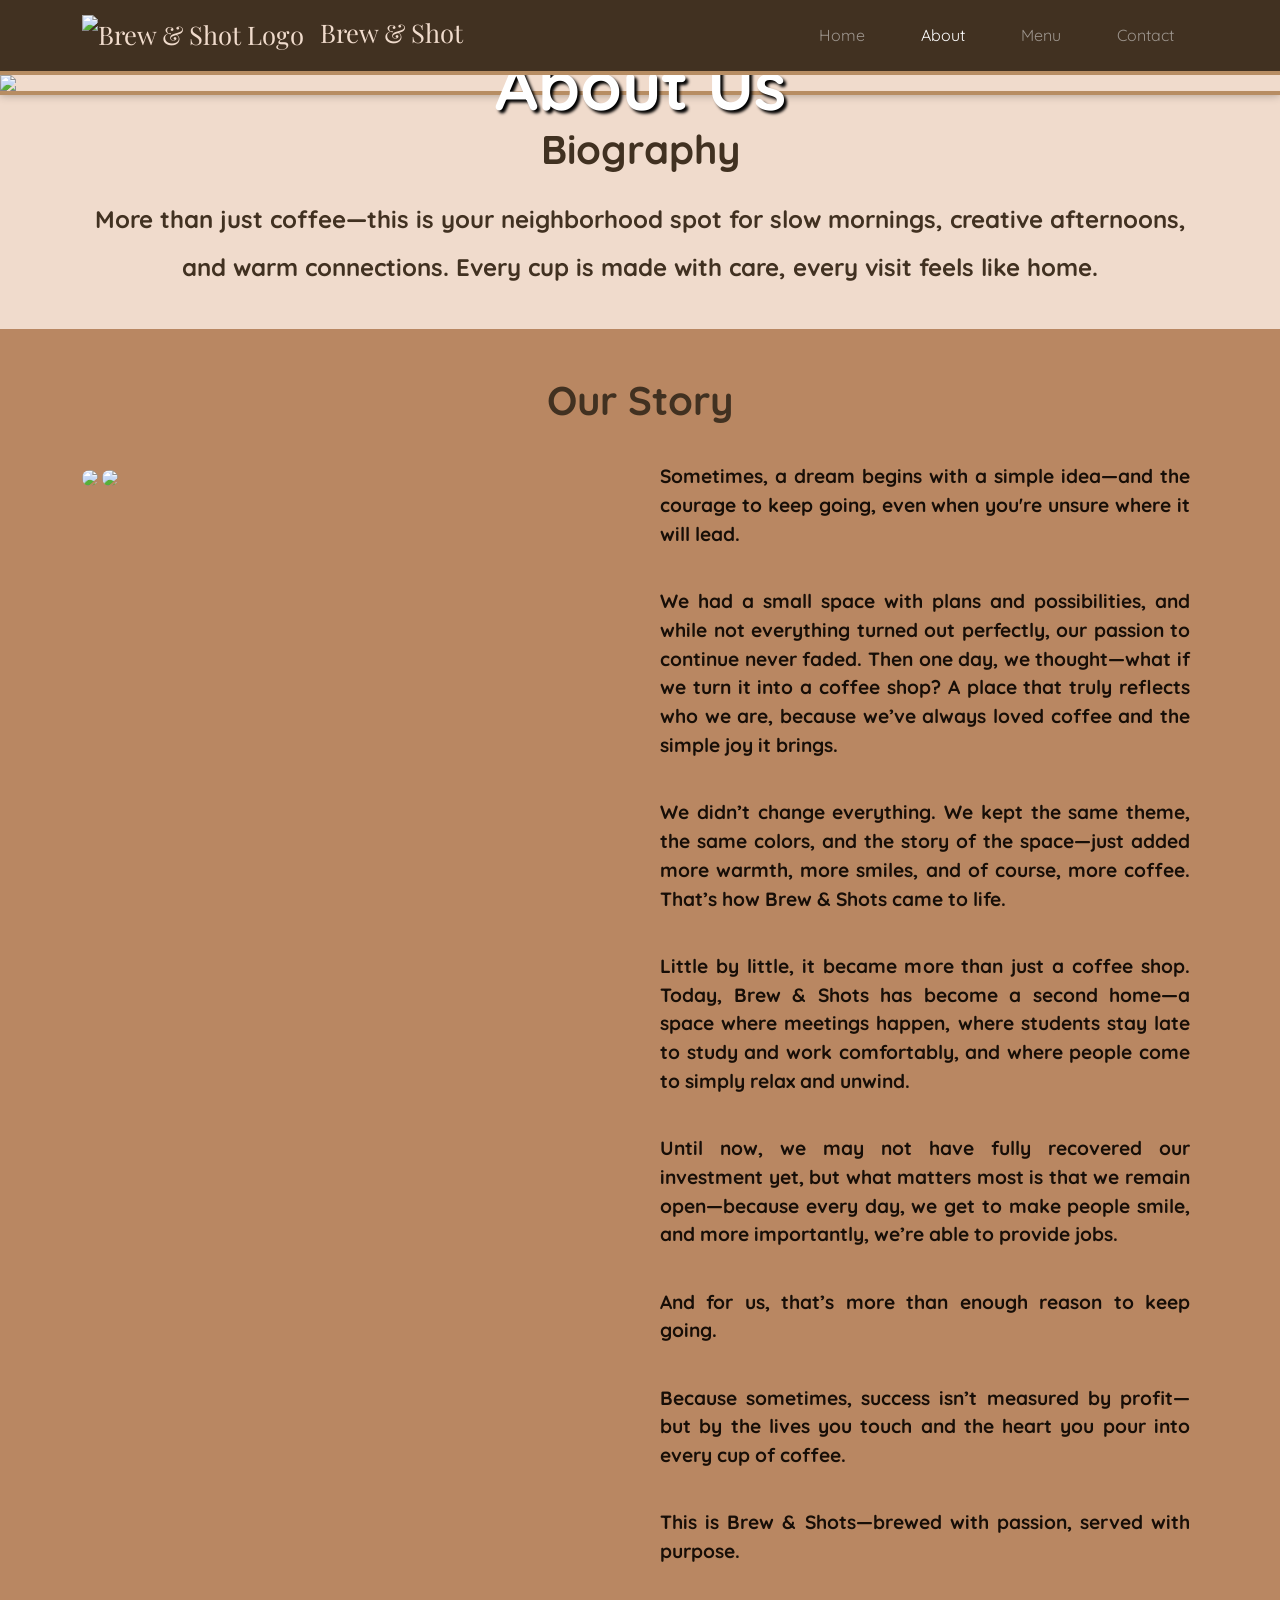
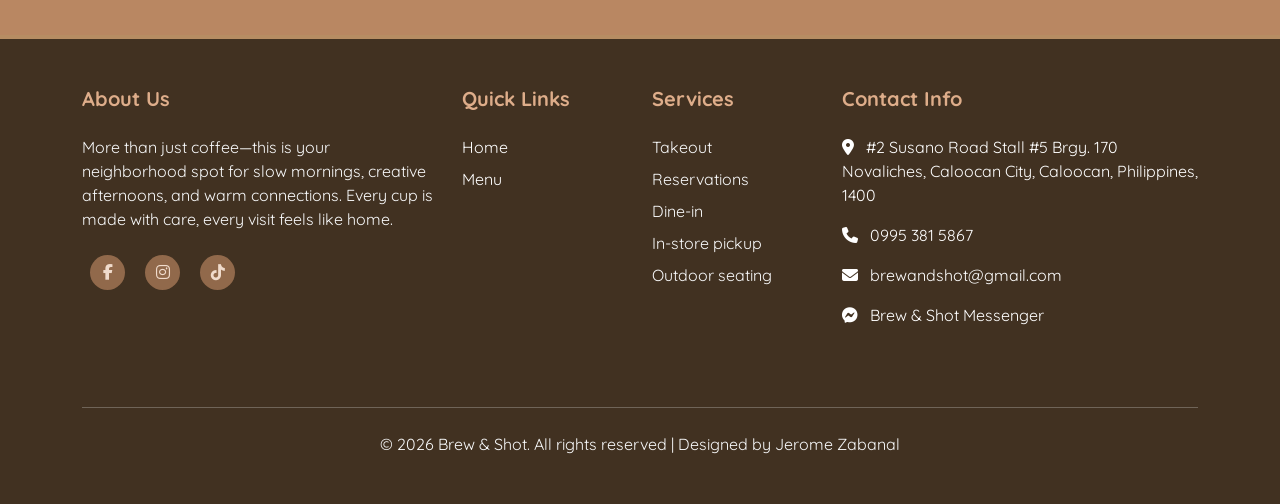
==== about_brew-and-shot.html @ 8a502635 "Add files via upload" ====
<!DOCTYPE html>
<html lang="en">
<head>
  <title>About</title>
  <meta charset="utf-8">
  <meta name="viewport" content="width=device-width, initial-scale=1">
  <link href="https://cdn.jsdelivr.net/npm/bootstrap@5.3.8/dist/css/bootstrap.min.css" rel="stylesheet">
  <link href="https://cdnjs.cloudflare.com/ajax/libs/font-awesome/6.4.2/css/all.min.css" rel="stylesheet">
  <link rel="stylesheet" href="style_brew-and-shot.css">
  <link rel="stylesheet" type="text/css" href="//fonts.googleapis.com/css?family=Playfair+Display" />
  <link rel="stylesheet" type="text/css" href="//fonts.googleapis.com/css?family=Quicksand" />
  <link rel="icon" href="images/logo/favicon_brew-and-shot.png" type="image/x-icon">
  <script src="https://cdn.jsdelivr.net/npm/bootstrap@5.3.8/dist/js/bootstrap.bundle.min.js"></script>
</head>
<body>

<!-- Navigation Bar -->

<nav class="navbar navbar-expand-sm navbar-expand-md navbar-expand-lg navbar-expand-xl navbar-expand-xxl navbar-bg sticky-top">
  <div class="container">
    <a class="navbar-brand" href="index_brew-and-shot.html">
      <img src="images/logo/logo_brew-and-shot.jpg" alt="Brew & Shot Logo" style="width: 60px; margin-right: 10px; margin-bottom: 4px;">
      Brew & Shot 
    </a>
    <button class="navbar-toggler" type="button" data-bs-toggle="offcanvas" data-bs-target="#offcanvasNavbar">
      <span class="navbar-toggler-icon"></span>
    </button>
    <div class="offcanvas offcanvas-end navbar-bg" tabindex="-1" id="offcanvasNavbar">
      <div class="offcanvas-header navbar-header">
        <img src="images/logo/logo_brew-and-shot.jpg" alt="Brew & Shot Logo" style="width: 60px; margin-right: 10px; margin-bottom: 4px;">
        Brew & Shot
        <button type="button" class="btn-close" data-bs-dismiss="offcanvas" aria-label="Close"></button>
      </div>
      <div class="offcanvas-body">
        <ul class="navbar-nav justify-content-end flex-grow-1 pe-3">
          <li class="nav-item">
          <a class="nav-link" href="index_brew-and-shot.html">Home</a>
        </li>
        <li class="nav-item">
          <a class="nav-link nav-active" href="about_brew-and-shot.html">About</a>
        </li>
        <li class="nav-item">
          <a class="nav-link" href="menu_brew-and-shot.html">Menu</a>
        </li>
        <li class="nav-item">
          <a class="nav-link" href="contact_brew-and-shot.html">Contact</a>
        </li>
      </ul>
    </div>
  </div>
</nav>

<!-- Headline Banner -->

<div class="headline-banner">
    <img class="img-fluid" src="images/banners/about-banner.png">
    <h1 class="headline-caption">About Us</h1>
</div>

<!-- Bio Section -->

<div class="container bio-section">

    <div class="row mt-4">
        <div class="col-md-12">
            <h1>Biography</h1>
        </div>     
    </div>

    <div class="row">
        <div class="col-md-12">
            <h4>
                More than just coffee—this is your neighborhood spot for slow mornings, creative afternoons, and warm connections. Every cup is made with care, every visit feels like home.
            </h4>    
        </div>
    </div>

</div>

<!-- Our Story Section -->

<div class="ourstory-bg">
    <div class="container ourstory-section">

        <div class="row mb-2 mt-2">
            <h1>Our Story</h1>
        </div>

        <div class="row">

            <div class="col-md-6 mb-4">
                <img class="img-fluid" data-bs-toggle="modal" data-bs-target="#ModalOurStory" src="images/ourstory/ourstory-2.png">
                <img class="img-fluid" data-bs-toggle="modal" data-bs-target="#ModalOurStory2" src="images/ourstory/ourstory.png">
            </div>

            <div class="col-md-6">
                <p>
                    Sometimes, a dream begins with a simple idea—and the courage to keep going, even when you're unsure where it will lead. 
                </p>

                <p> 
                    We had a small space with plans and possibilities, and while not everything turned out perfectly, our passion to continue never faded. Then one day, we thought—what if we turn it into a coffee shop? A place that truly reflects who we are, because we’ve always loved coffee and the simple joy it brings. 
                </p>    

                <p> 
                    We didn’t change everything. We kept the same theme, the same colors, and the story of the space—just added more warmth, more smiles, and of course, more coffee. That’s how Brew & Shots came to life. 
                </p>
                
                <p>
                    Little by little, it became more than just a coffee shop. Today, Brew & Shots has become a second home—a space where meetings happen, where students stay late to study and work comfortably, and where people come to simply relax and unwind. 
                </p>  

                <p>
                    Until now, we may not have fully recovered our investment yet, but what matters most is that we remain open—because every day, we get to make people smile, and more importantly, we’re able to provide jobs. 
                </p>   

                <p>
                    And for us, that’s more than enough reason to keep going. 
                </p>  
                
                <p>
                    Because sometimes, success isn’t measured by profit—but by the lives you touch and the heart you pour into every cup of coffee. 
                </p>    

                <p>
                    This is Brew & Shots—brewed with passion, served with purpose.
                </p>    
            </div>

        </div>

    </div>
</div>

<!-- Footer -->

<footer class="footer-bg text-light py-5">
    <div class="container">
        <div class="row g-4">
            <!-- Brew & Shot Info -->
            <div class="col-lg-4">
                <h5 class="mb-4">About Us</h5>
                <p class="mb-4">
                  More than just coffee—this is your neighborhood spot for slow mornings, creative afternoons, and warm connections. Every cup is made with care, every visit feels like home.
                </p>
                <div class="social-links">
                    <a href="https://www.facebook.com/profile.php?id=100089704350988" class="social-icon"><i class="fab fa-facebook-f"></i></a>
                    <a href="https://www.instagram.com/brewnshot/" class="social-icon"><i class="fa-brands fa-instagram"></i></a>
                    <a href="https://www.tiktok.com/@yszobel1_67jk3" class="social-icon"><i class="fa-brands fa-tiktok"></i></a>
                </div>
            </div>

            <!-- Quick Links -->
            <div class="col-lg-2">
                <h5 class="mb-4">Quick Links</h5>
                <ul class="list-unstyled">
                    <li class="mb-2"><a href="index_brew-and-shot.html" class="footer-link">Home</a></li>
                    <li class="mb-2"><a href="menu_brew-and-shot.html" class="footer-link">Menu</a></li>         
                </ul>
            </div>

            <!-- Services -->
            <div class="col-lg-2 col-md-6">
                <h5 class="mb-4">Services</h5>
                <ul class="list-unstyled">
                    <li class="mb-2">Takeout</li>
                    <li class="mb-2">Reservations</li>
                    <li class="mb-2">Dine-in</li>
                    <li class="mb-2">In-store pickup</li>
                    <li class="mb-2">Outdoor seating</li>
                </ul>
            </div>

            <!-- Contact Info -->
            <div class="col-lg-4">
                <h5 class="mb-4">Contact Info</h5>
                <ul class="list-unstyled">
                    <li class="mb-3">
                        <a href="https://maps.app.goo.gl/P6QwPMF5Jk4gCxhU8" target="_blank" class="footer-link">
                          <i class="fas fa-map-marker-alt me-2"></i>
                          #2 Susano Road Stall #5 Brgy. 170 Novaliches, Caloocan City, Caloocan, Philippines, 1400
                        </a>
                    </li>
                    <li class="mb-3">                       
                        <a href="tel:09953815867" class="footer-link">
                          <i class="fas fa-phone me-2"></i>
                          0995 381 5867
                        </a>
                    </li>
                    <li class="mb-3">            
                        <a href="mailto:brewandshot@gmail.com" class="footer-link">
                          <i class="fas fa-envelope me-2"></i>
                          brewandshot@gmail.com
                        </a>
                    </li>
                    <li class="mb-3">            
                        <a href="https://www.messenger.com/t/100447672955334" class="footer-link">
                          <i class="fa-brands fa-facebook-messenger me-2"></i>
                          Brew & Shot Messenger
                        </a>
                    </li>
                </ul>
            </div>
        </div>

        <!-- Copyright -->
        <div class="row mt-5">
            <div class="col-12">
                <hr class="mb-4">
                <div class="text-center">
                    <p class="mb-0">&copy; 2026 Brew & Shot. All rights reserved | Designed by Jerome Zabanal</p>
                </div>
            </div>
        </div>
    </div>
</footer>

</body>
</html>
---- style_brew-and-shot.css ----
body {
    max-width: auto;
    font-family: 'Quicksand', sans-serif;
    background-color: #f0dbcc;
}

/* Navbar Styles */

.navbar-bg {
    background-color: #413121;
    border-bottom: 0.25rem solid #b78d63;
}

.navbar-brand {
    color: #f0dbcc !important;
    font-family: 'Playfair Display', serif !important;
    font-size: 1.6em;
}

.nav-link {
    color: rgb(248, 248, 248, 0.5) !important;
    transition: 0.4s;
    margin-left: 2.5em;
    position: relative;
}

.nav-link:hover {
    color: #f0dbcc !important;
}

.nav-active {
    color: #fff !important;   
}

.nav-link::after {
    content: '';
    transition: width 0.4s;
    width: 0;
    height: 2px;
    background-color: #f0dbcc;
    position: absolute;
    bottom: 0;
    left: 0;
}

.nav-link:hover::after {
    width: 100%;   
}

.navbar-nav {
    margin-left: auto;
}

.nav-item{
    transition: 0.4s;
}

.navbar-toggler-icon {
  background-image: url("data:image/svg+xml;charset=utf8,%3Csvg viewBox='0 0 32 32' xmlns='http://www.w3.org/2000/svg'%3E%3Cpath stroke='rgba(248, 248, 248, 0.5)' stroke-width='2' stroke-linecap='round' stroke-miterlimit='10' d='M4 8h24M4 16h24M4 24h24'/%3E%3C/svg%3E");
}

.navbar-toggler {
  border-color: rgb(248, 248, 248);
}

.navbar-header {
    color: #f0dbcc !important;
    font-family: 'Playfair Display', serif !important;
    font-size: 1.6em;
    border-bottom: 2px solid #b78d63;
    padding-bottom: 0.5rem;
}

/* Footer Styles */

footer h5 {
    color: #dead8a;
    font-weight: 700;
}

.footer-link {
    color: #fff;
    text-decoration: none;
    transition: color 0.3s ease;
}

.footer-link:hover {
    color: #dead8a;
}

.social-icon {
    width: 35px;
    height: 35px;
    line-height: 35px;
    border-radius: 50%;
    text-align: center;
    color: #f0dbcc;
    background-color: #91694b;
    display: inline-block;
    margin: 0 8px;
    transition: all 0.3s ease;
}

.social-icon:hover {
    transform: translateY(-3px);
    color: #f0dbcc;
    background-color: #b78d63;
}

.footer-bg {
    background-color: #413121;
    border-top: 0.25rem solid #b78d63;
}

/* Carousel Styles */

.carousel-item img {
    width: 100%;
    height: auto;
    object-fit: cover;
}

/* Button Styles */

.btn-link {
    color: #fff;
    text-decoration: none;
    transition: color 0.3s ease;
}

.btn-link:hover {
    color: #dead8a;
}

button:focus button:active {
    border: none;
    outline: none;
    box-shadow: none;
}

.btn-outline {
    border: 2px solid #fff;
    background-color: transparent;
    transition: all 0.3s ease;
    padding: 10px 20px;
    border-radius: 8px;
}

.btn-outline:hover {
    color: #fff;
    border-color: #dead8a;
    background-color: #dead8a;
    box-shadow: 0 0 8px #b78d63;
}

/* Caption Carousel */

@media screen and (min-width: 1200px) {
    .carousel-caption {
        line-height: 2.0;
        margin-bottom: 18.6rem;
        max-width: auto;
    }   
}

.carousel-caption h1 {
    font-weight: 700;
    text-shadow: 3px 3px 3px black;
    max-width: auto;
}

.carousel-item {
    border-bottom: 0.25rem solid #b78d63;
}

.carousel-control-prev,
.carousel-control-next {
    z-index: 12;
}

.carousel-caption {
    z-index: 8;
}

/* Mobile and Tablet Responsive Fixes for Carousel */
@media (max-width: 768px) {
    .carousel-caption {
        position: absolute;
        bottom: 12%;
        left: 50%;
        transform: translateX(-50%);
        text-align: center;
        padding: 2.4rem;
        line-height: 1.4;
        width: 90%;
        z-index: 10;
    }
    
    .carousel-caption h1 {
        font-size: 1.6rem;
        font-weight: 700;
        text-shadow: 3px 3px 3px black;
        margin-bottom: 0.5rem;
    }
    
    .carousel-caption p {
        font-size: 0.95rem;
        margin-bottom: 1rem;
    }
    
    .carousel-caption .btn {
        font-size: 0.95rem;
        width: 100%;
        max-width: 280px;
        margin-top: 0.9rem;
        padding: 0;
    }
    
    .carousel-caption .btn a {
        width: 100%;
        padding: 10px 20px;
        border-radius: 8px;
    }
    
    .carousel-caption .social-links {
        margin-top: 1rem;
    }
    
    .carousel-caption .social-links .social-icon {
        width: 34px;
        height: 34px;
        line-height: 34px;
        font-size: 0.9rem;
        margin: 0 5px;
    }
}

@media (max-width: 576px) {
    .carousel-caption h1 {
        font-size: 1.4rem;
    }
    
    .carousel-caption p {
        font-size: 0.9rem;
    }
    
    .carousel-caption .btn a {
        font-size: 0.95rem;
        padding: 10px 20px;
    }
}

/* Tablet Responsive Fixes for Carousel (769px - 1024px) */
@media (min-width: 769px) and (max-width: 1024px) {
    .carousel-caption {
        position: absolute;
        top: 50%;
        left: 50%;
        transform: translate(-50%, -50%);
        text-align: center;
        padding: 2rem;
        line-height: 1.5;
        width: 85%;
        max-width: 500px;
        z-index: 10;
    }
    
    .carousel-caption h1 {
        font-size: 1.8rem;
        font-weight: 700;
        text-shadow: 3px 3px 3px black;
        margin-bottom: 0.8rem;
    }
    
    .carousel-caption p {
        font-size: 1rem;
        margin-bottom: 1.2rem;
    }
    
    .carousel-caption .btn {
        font-size: 1rem;
        width: 100%;
        max-width: 320px;
        padding: 0;
        margin-top: 0.9rem;
    }
    
    .carousel-caption .btn a {
        width: 100%;
        padding: 10px 20px;
        border-radius: 8px;
    }
    
    .carousel-caption .social-links .social-icon {
        width: 36px;
        height: 36px;
        line-height: 36px;
        font-size: 1rem;
        margin: 0 6px;
    }
}

/* Mobile Landscape Orientation Fixes for Carousel */
@media (max-width: 768px) and (orientation: landscape) {
    .carousel-caption {
        position: absolute;
        top: 50%;
        left: 50%;
        transform: translate(-50%, -50%);
        text-align: center;
        padding: 1.2rem;
        line-height: 1.2;
        width: 85%;
        max-width: 600px;
        z-index: 10;
    }
    
    .carousel-caption h1 {
        font-size: 1.4rem;
        font-weight: 700;
        text-shadow: 3px 3px 3px black;
        margin-bottom: 0.4rem;
    }
    
    .carousel-caption p {
        font-size: 0.85rem;
        margin-bottom: 0.8rem;
    }
    
    .carousel-caption .btn {
        font-size: 0.85rem;
        width: 100%;
        max-width: 240px;
        padding: 0;
        margin-top: 0.9rem;
    }
    
    .carousel-caption .btn a {
        width: 100%;
        padding: 10px 20px;
        border-radius: 6px;
    }
    
    .carousel-caption .social-links {
        margin-top: 0.5rem;
    }
    
    .carousel-caption .social-links .social-icon {
        width: 30px;
        height: 30px;
        line-height: 30px;
        font-size: 0.8rem;
        margin: 0 4px;
    }
}

/* Our Food and Drink Products Section */

.ourfoodanddrinkproducts-section h1 {
    font-weight: 700;
    color: #413121;
    margin-bottom: 2.4rem;
    text-align: center;
}

.ourfoodanddrinkproducts-section img {
    border-radius: 8px;
    transition: transform 0.3s ease;
    cursor: pointer;
}

.ourfoodanddrinkproducts-section img:hover {
    transform: scale(1.05);
    box-shadow: 0 0 10px rgba(0, 0, 0, 0.3);
}

.ourfoodanddrinkproducts-section h4 {
    color: #413121;
    font-weight: 700;
    margin-top: 2rem;
    margin-bottom: 2rem;
    text-align: center;
}

/* Gallery Section */

.gallery-bg {
    background-color: #b98762;
    padding: 2.4rem;
    border-top: 0.25rem solid #91694b;
}

.gallery-section h1 {
    font-weight: 700;
    color: #413121;
    margin-bottom: 2.4rem;
    text-align: center;
}

.gallery-section img {
    border-radius: 8px;
    transition: transform 0.3s ease;
    margin-top: 1rem;
    margin-bottom: 1rem;
}

.gallery-section img:hover {
    transform: scale(1.05);
    box-shadow: 0 0 10px rgba(0, 0, 0, 0.3);
}

/* Contact Section Styles */

.contact-section {
    margin-top: 2.4rem;
    margin-bottom: 2.4rem;
    border-radius: 12px;
    padding: 2.4rem;
    box-shadow: 0 0 10px rgba(0, 0, 0, 0.3);
    background-color: #b98762;
    color: #170e07;
    max-width: 85%;
}

.contact-info-bg {
    background-color: #413121;
    color: #f0dbcc;
    padding: 2.4rem;
    border-radius: 8px;
}

.contact-form-bg {
    padding: 2.4rem;
}

.contact-form-bg h2 {
    font-weight: 700;
    margin-bottom: 1.2rem;
}

.contact-info-bg h2 {
    font-weight: 700;
    margin-bottom: 1.2rem;
}

.contact-info-bg p {
    font-size: 1.1em;
    line-height: 1.6;
}

.contact-form-bg h2 {
    font-weight: 700;
    margin-bottom: 1.2rem;
}

.contact-form-bg label {
    font-weight: 700;
}

.contact-form-bg input,
.contact-form-bg textarea {
    border: none;
    border-radius: 4px;
    padding: 10px;
    margin-bottom: 1.2rem;
    width: 100%;
}

.contact-form-bg button {
    border: none;
    border-radius: 4px;
    padding: 10px 20px;
    background-color: #170e07;
    color: #f0dbcc;
    font-weight: 700;
    transition: background-color 0.3s ease;
}

.contact-form-bg button:hover {
    background-color: #f0dbcc;
    color: #170e07;
}

.contact-form-bg button:focus,
.contact-form-bg button:active {
    background-color: #b78d63;
    color: #f0dbcc;
    box-shadow: 0 0 8px #b78d63;
}

/* Opening Hours Section */

td {
    padding: 0.8rem;
    font-weight: 700;
    border-bottom: 1px solid #f0dbcc;
    background-color: #413121;
}

/* Headline Banner */

.headline-banner {
    position: relative;
    display: inline-block;
    width: 100%;
}

.headline-banner img {
    border-bottom: 0.25rem solid #b78d63;
    box-shadow: 0 0 10px rgba(0, 0, 0, 0.3);
    width: 100%;
    height: auto;
    display: block;
}

.headline-caption {
    position: absolute;
    top: 50%;
    left: 50%;
    transform: translate(-50%, -50%);
    color: #fff;
    text-align: center;
    font-weight: 700;
    text-shadow: 3px 3px 3px black;
    max-width: 90%;
    z-index: 10;
    font-size: 4.2rem;
    padding: 1.2rem;
}

/* Desktop Headline Caption (1200px and up) */
@media (min-width: 1200px) {
    .headline-caption {
        font-size: 4.2rem;
        padding: 1.5rem;
    }
}

/* Tablet Headline Caption (768px - 1199px) */
@media (min-width: 768px) and (max-width: 1199px) {
    .headline-caption {
        font-size: 3.2rem;
        padding: 1rem;
    }
}

/* Mobile Headline Caption Portrait (576px - 767px) */
@media (max-width: 767px) {
    .headline-caption {
        font-size: 2.2rem;
        padding: 0.8rem;
        max-width: 95%;
    }
}

/* Extra Small Mobile (max-width: 575px) */
@media (max-width: 575px) {
    .headline-caption {
        font-size: 1.6rem;
        padding: 0.6rem;
        max-width: 95%;
    }
}

/* Mobile Landscape Orientation */
@media (max-width: 768px) and (orientation: landscape) {
    .headline-caption {
        font-size: 1.8rem;
        padding: 0.5rem;
    }
}

.location-bg {
    background-color: #b98762;
    padding: 2.4rem;
}

.location-bg h1 {
    text-align: center;
    color: #413121;
    font-weight: 700;
}

.location-bg p {
    text-align: center;
    font-weight: 700;
    margin-top: 1rem;
    font-size: large;
}

.location-bg iframe {
    border-radius: 8px;
    transition: 0.3s;
    max-width: 100%;
}

.location-bg iframe:hover {
    transform: scale(1.025);
    box-shadow: 0 0 10px rgba(0, 0, 0, 0.3);
}

.modal-content {
  position: relative;
  display: flex;
  flex-direction: column;
  width: 100%;
  color: #f0dbcc;
  pointer-events: auto;
  background-color: #413121;
  background-clip: padding-box;
  border: var(--bs-modal-border-width) solid var(--bs-modal-border-color);
  border-radius: var(--bs-modal-border-radius);
  outline: 0;
  box-shadow: 0 0 10px #b78d63;
}

.modal-header {
  display: flex;
  flex-shrink: 0;
  align-items: center;
  justify-content: space-between;
  padding: var(--bs-modal-header-padding);
  border-bottom: var(--bs-modal-header-border-width) solid #b78d63;
  border-top-left-radius: var(--bs-modal-inner-border-radius);
  border-top-right-radius: var(--bs-modal-inner-border-radius);
}

.modal-footer {
  display: flex;
  flex-shrink: 0;
  flex-wrap: wrap;
  align-items: center;
  justify-content: flex-end;
  padding: calc(var(--bs-modal-padding) - var(--bs-modal-footer-gap) * 0.5);
  background-color: var(--bs-modal-footer-bg);
  border-top: var(--bs-modal-footer-border-width) solid #b78d63;
  border-bottom-right-radius: var(--bs-modal-inner-border-radius);
  border-bottom-left-radius: var(--bs-modal-inner-border-radius);
}

.btn-modal {
    border: 2px solid #fff;
    background-color: transparent;
    transition: all 0.3s ease;
    padding: 10px 20px;
    border-radius: 8px;
    color: #fff;
}

.btn-modal:hover {
    color: #fff;
    border-color: #dead8a;
    background-color: #dead8a;
    box-shadow: 0 0 8px #b78d63;
}

/* Bio Section */

.bio-section h1 {
    font-weight: 700;
    color: #413121;
    margin-bottom: 1.4rem;
    text-align: center;
}

.bio-section h4 {
    font-weight: 700;
    color: #413121;
    margin-bottom: 2.4rem;
    text-align: center;
    line-height: 2;
}

/* Our Story Section */

.ourstory-section h1 {
    font-weight: 700;
    color: #413121;
    margin-bottom: 1.4rem;
    text-align: center;
}

.ourstory-section p {
    font-weight: 700;
    color: #170e07;
    margin-bottom: 1.4rem;
    padding: 8px;
    text-align: justify;
    font-size: larger;
}

.ourstory-section img {
    border-radius: 8px;
    transition: transform 0.3s ease;
    margin-top: 1rem;
    margin-bottom: 1rem;
    max-width: auto;
}

.ourstory-section img:hover {
    transform: scale(1.05);
    box-shadow: 0 0 10px rgba(0, 0, 0, 0.3);
}

.ourstory-bg {
    background-color: #b98762;
    padding: 2.4rem;
}

.modal-desc h4 {
    text-align: center;
}

.modal-desc h6 {
    text-align: center;
    margin: auto;
    color: #413121;
    padding: 4px;
    border-radius: 8px;
    background-color: #dead8a;
    font-weight: 700;
    width: 50%;
}

.modal-desc p {
    text-align: justify;
}

.modal-desc button {
    border: 2px solid #fff;
    background-color: transparent;
    transition: all 0.3s ease;
    padding: 10px 20px;
    border-radius: 8px;
    color: #fff;
    width: 100%;
}

.modal-desc button:hover {
    color: #413121;
    font-weight: 700;
    border-color: #dead8a;
    background-color: #dead8a;
    box-shadow: 0 0 8px #b78d63;
}

.modal-desc a {
    text-decoration: none;
    color: #fff;
}

/* Horizontal Scrollable Category */

.scrollmenu {  
    border-radius: 8px;
    overflow: auto;
    white-space: nowrap;
    text-align: center;
    display: flex;
    justify-content: space-between;
}

.scrollmenu a {
    color: rgb(65, 49, 33, 0.5);
    font-weight: 700;
    text-align: center;
    padding: 14px;
    text-decoration: none;
    transition: 0.3s;
    border-radius: 8px;
    margin-right: 0.4rem;
    margin-left: 0.4rem;
}

.scrollmenu a:hover {
    color: #413121 !important;
    font-weight: 700;
}

.scrollmenu-active {
    background-color: #413121;
    color: #fff !important;
}

.scrollmenu-active:not(.active):hover {
    color: #fff !important;
}

/* Menu Category */

.headline-category h1 {
    color: #413121;
    font-weight: 700;
    margin-top: 2rem;
    margin-bottom: 2rem;
    text-align: center;
}

.menu-category img {
    border-radius: 50%;
    transition: transform 0.3s ease;
    cursor: pointer;
    max-width: 65%;
    object-fit: cover;
}

.menu-category img:hover {
    transform: scale(1.05);
    box-shadow: 0 0 10px rgba(0, 0, 0, 0.3);
}

.menu-category h4 {
    color: #413121;
    font-weight: 700;
    margin-top: 2rem;
    margin-bottom: 2rem;
    text-align: center;
}

.menu-category h1 {
    color: #413121;
    font-weight: 700;
    margin-top: 1rem;
}

/* Modal for Menu Items */

.modal-menu-desc h4 {
    color: #f0dbcc;
    padding: 4px;
}

.modal-menu-desc h6 {
    color: #413121;
    text-align: center;
    padding: 4px;
    border-radius: 8px;
    background-color: #dead8a;
    font-weight: 700;
    max-width: 32%;
    margin-top: 0.9rem;
}

.modal-menu-desc p {
    color: #777;
    font-weight: 700;
    margin-left: 0.4rem;
}
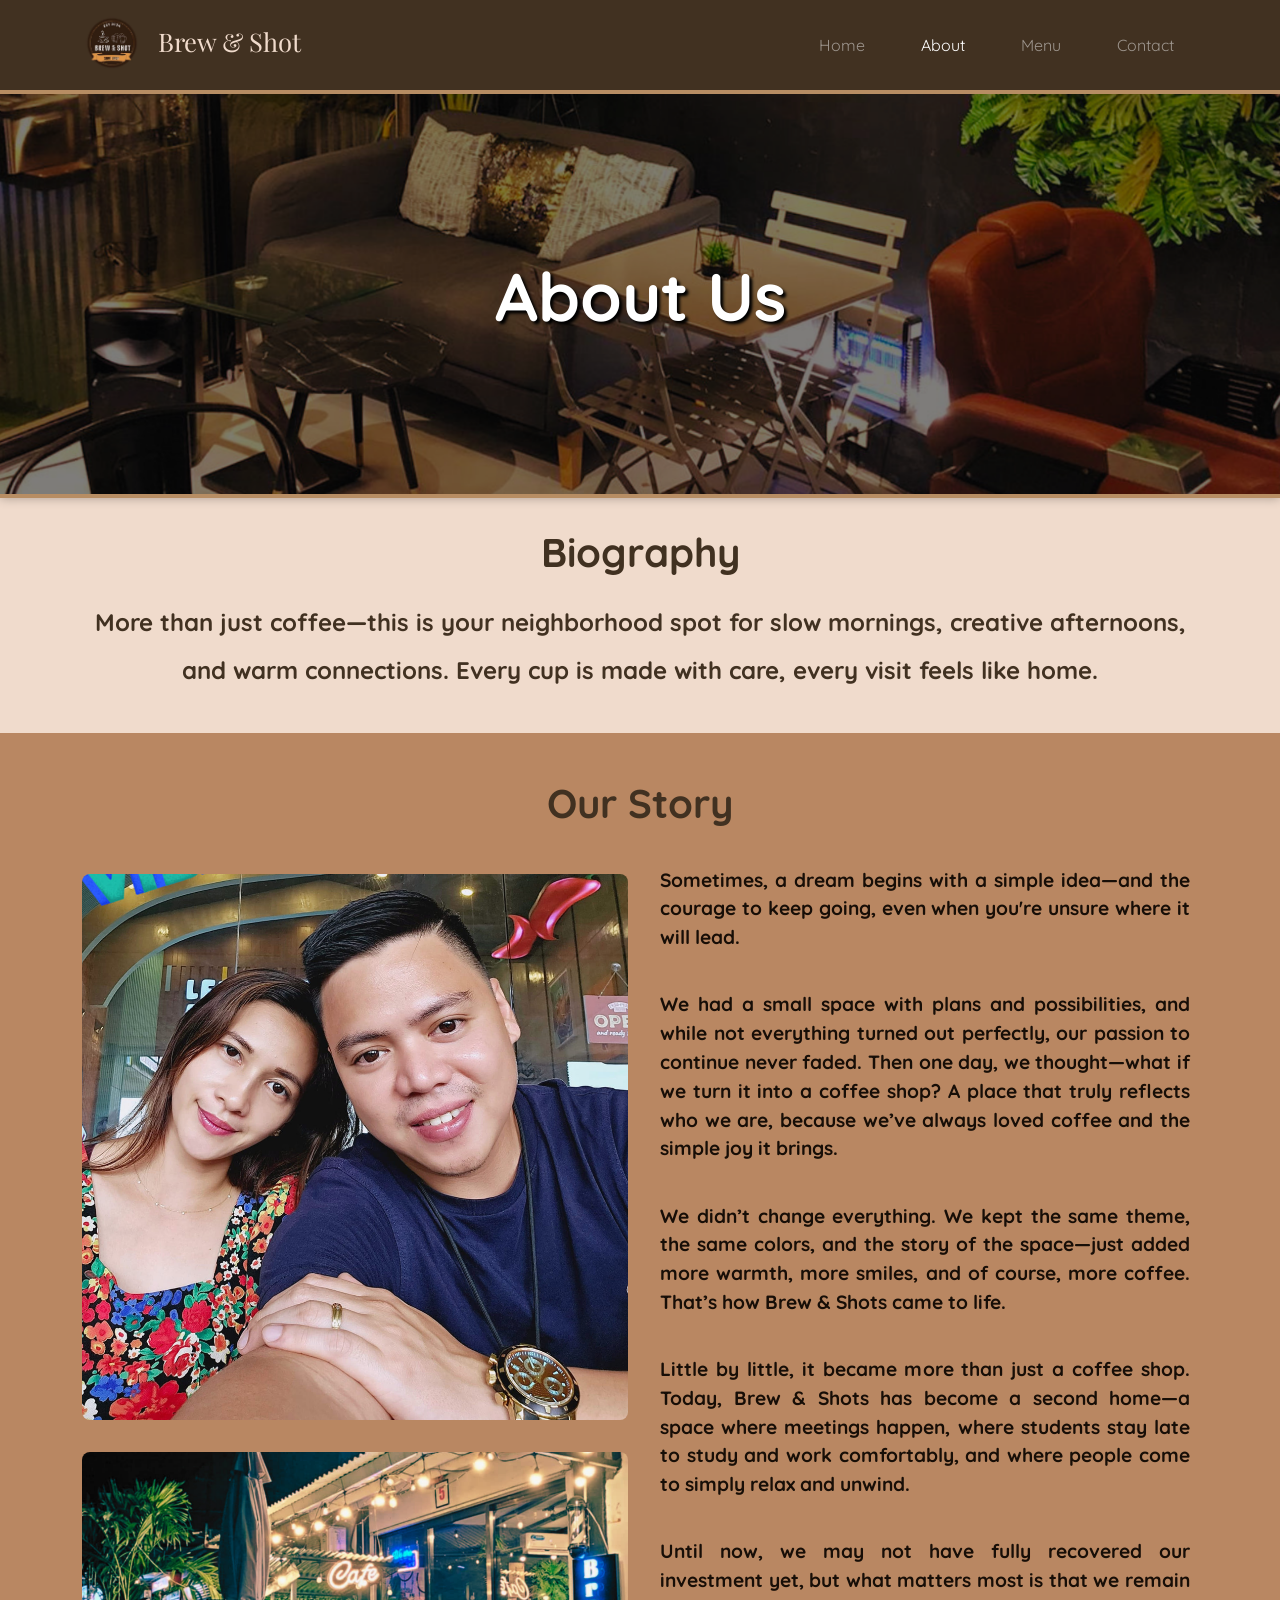
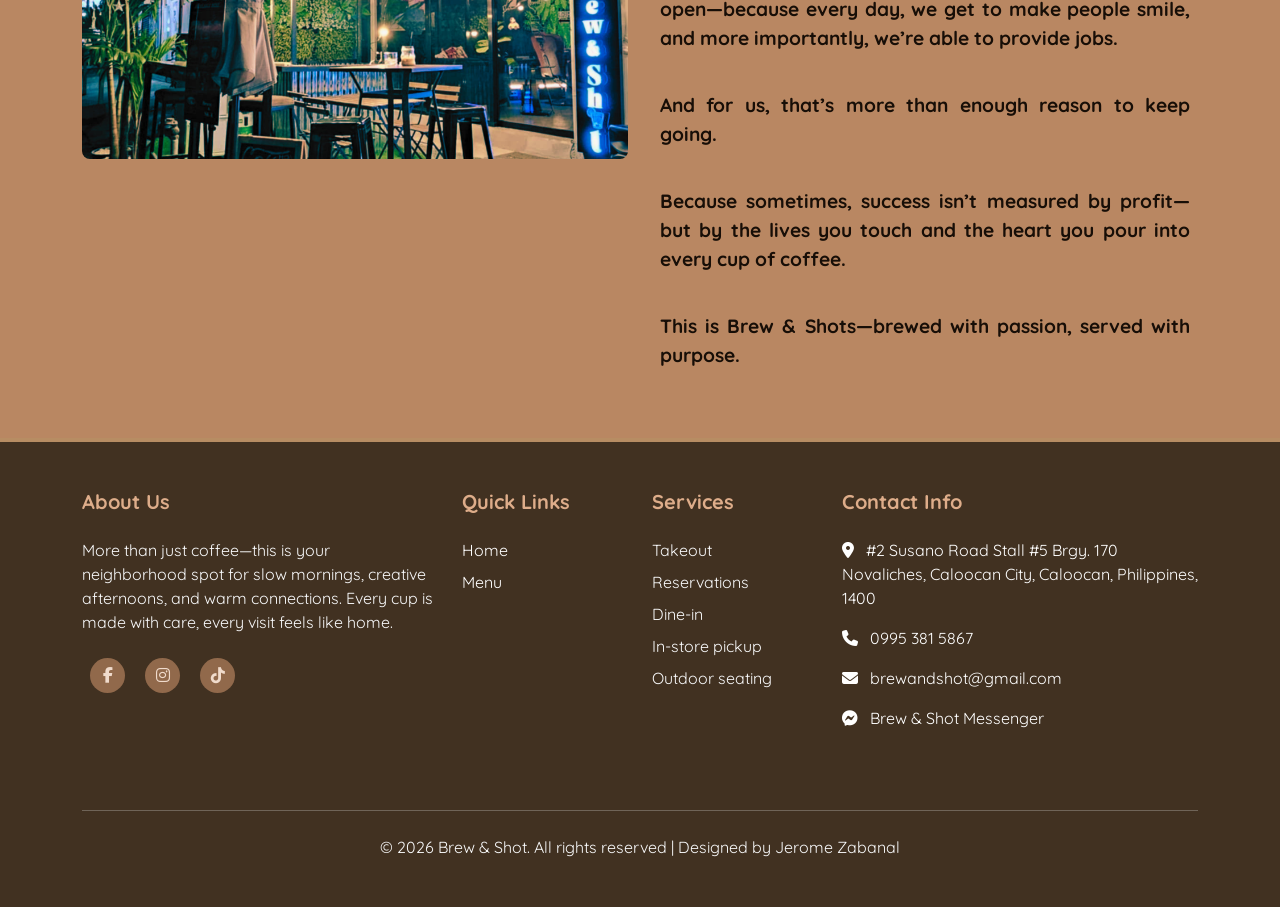
==== commit ef0dbb93: "revised coding for navlink" ====
--- a/about_brew-and-shot.html
+++ b/about_brew-and-shot.html
@@ -18,7 +18,7 @@
 
 <nav class="navbar navbar-expand-sm navbar-expand-md navbar-expand-lg navbar-expand-xl navbar-expand-xxl navbar-bg sticky-top">
   <div class="container">
-    <a class="navbar-brand" href="index_brew-and-shot.html">
+    <a class="navbar-brand" href="index.html">
       <img src="images/logo/logo_brew-and-shot.jpg" alt="Brew & Shot Logo" style="width: 60px; margin-right: 10px; margin-bottom: 4px;">
       Brew & Shot 
     </a>
@@ -34,7 +34,7 @@
       <div class="offcanvas-body">
         <ul class="navbar-nav justify-content-end flex-grow-1 pe-3">
           <li class="nav-item">
-          <a class="nav-link" href="index_brew-and-shot.html">Home</a>
+          <a class="nav-link" href="index.html">Home</a>
         </li>
         <li class="nav-item">
           <a class="nav-link nav-active" href="about_brew-and-shot.html">About</a>
@@ -154,7 +154,7 @@
             <div class="col-lg-2">
                 <h5 class="mb-4">Quick Links</h5>
                 <ul class="list-unstyled">
-                    <li class="mb-2"><a href="index_brew-and-shot.html" class="footer-link">Home</a></li>
+                    <li class="mb-2"><a href="index.html" class="footer-link">Home</a></li>
                     <li class="mb-2"><a href="menu_brew-and-shot.html" class="footer-link">Menu</a></li>         
                 </ul>
             </div>
